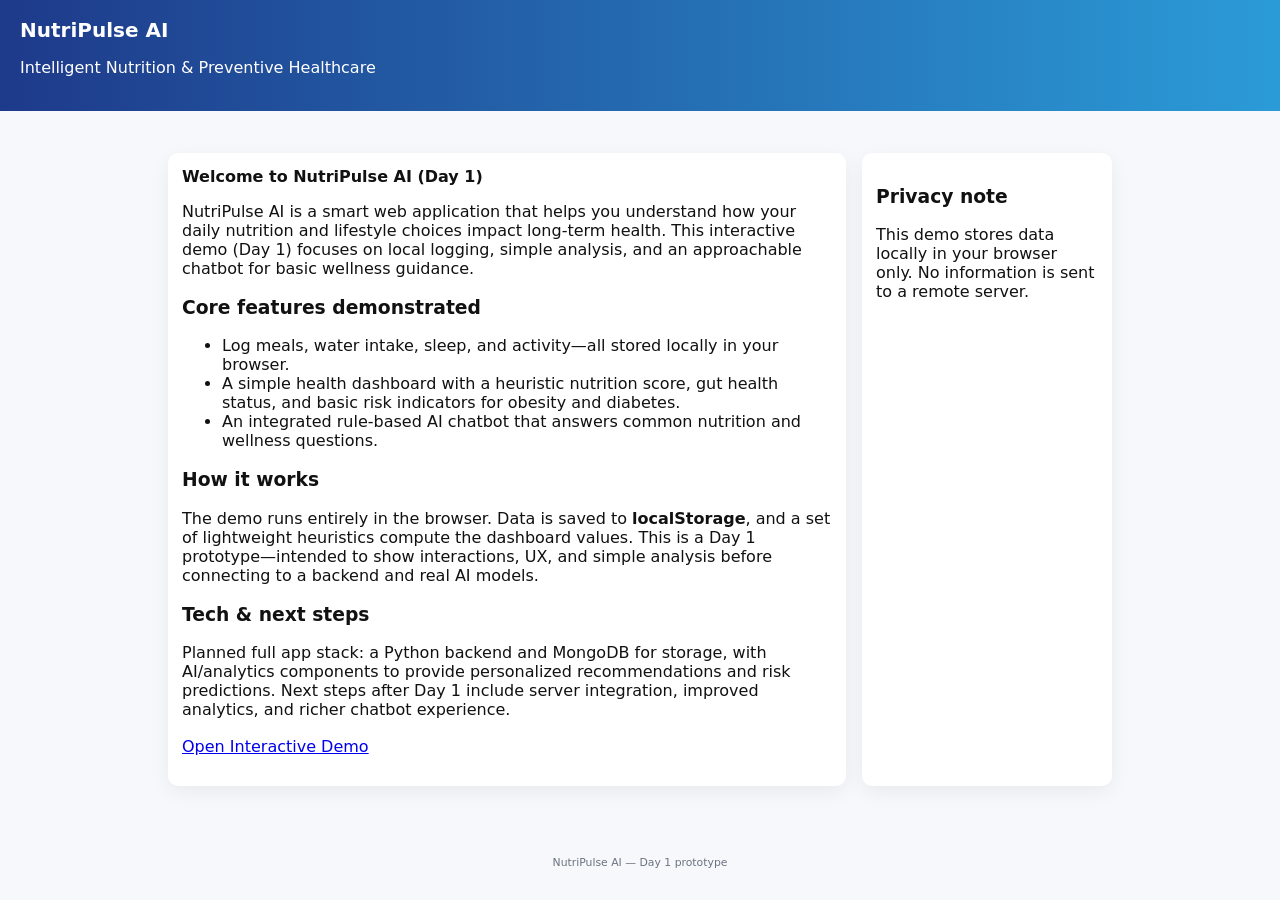
==== home.html @ c59095a5 "chore: initial Day 1 NutriPulse AI demo" ====
<!doctype html>
<html lang="en">
<head>
  <meta charset="utf-8" />
  <meta name="viewport" content="width=device-width,initial-scale=1" />
  <title>NutriPulse AI — Home</title>
  <link rel="stylesheet" href="styles.css">
</head>
<body>
  <header class="site-header">
    <h1>NutriPulse AI</h1>
    <p>Intelligent Nutrition & Preventive Healthcare</p>
  </header>

  <main class="container" style="max-width:980px;margin:24px auto;">
    <div class="card">
      <h2>Welcome to NutriPulse AI (Day 1)</h2>
      <p>NutriPulse AI is a smart web application that helps you understand how your daily nutrition and lifestyle choices impact long-term health. This interactive demo (Day 1) focuses on local logging, simple analysis, and an approachable chatbot for basic wellness guidance.</p>

      <h3>Core features demonstrated</h3>
      <ul>
        <li>Log meals, water intake, sleep, and activity—all stored locally in your browser.</li>
        <li>A simple health dashboard with a heuristic nutrition score, gut health status, and basic risk indicators for obesity and diabetes.</li>
        <li>An integrated rule-based AI chatbot that answers common nutrition and wellness questions.</li>
      </ul>

      <h3>How it works</h3>
      <p>The demo runs entirely in the browser. Data is saved to <strong>localStorage</strong>, and a set of lightweight heuristics compute the dashboard values. This is a Day 1 prototype—intended to show interactions, UX, and simple analysis before connecting to a backend and real AI models.</p>

      <h3>Tech & next steps</h3>
      <p>Planned full app stack: a Python backend and MongoDB for storage, with AI/analytics components to provide personalized recommendations and risk predictions. Next steps after Day 1 include server integration, improved analytics, and richer chatbot experience.</p>

      <p style="margin-top:18px"><a class="btn" href="index.html">Open Interactive Demo</a></p>
    </div>

    <div class="card">
      <h3>Privacy note</h3>
      <p>This demo stores data locally in your browser only. No information is sent to a remote server.</p>
    </div>
  </main>

  <footer class="site-footer">
    <small>NutriPulse AI — Day 1 prototype</small>
  </footer>
</body>
</html>
---- styles.css ----
:root{--bg:#f6f8fb;--card:#ffffff;--accent:#2b9bd7;--muted:#6b7280;--danger:#e11d48}
*{box-sizing:border-box;font-family:Inter,Segoe UI,Roboto,system-ui,-apple-system,'Helvetica Neue',Arial}
body{margin:0;background:var(--bg);color:#111}
.site-header{background:linear-gradient(90deg,#1e3a8a,#2b9bd7);color:#fff;padding:18px 20px}
.site-header h1{margin:0;font-size:20px}
.container{display:flex;gap:16px;padding:18px}
.left{flex:1;min-width:320px}
.right{width:380px}
.card{background:var(--card);padding:14px;border-radius:10px;box-shadow:0 6px 20px rgba(20,20,40,0.06);margin-bottom:14px}
.card h2{margin:0 0 8px 0;font-size:16px}
form input, form select{width:100%;padding:8px;margin:6px 0;border:1px solid #e6e9ef;border-radius:6px}
form label{display:block;margin:6px 0;font-size:13px;color:var(--muted)}
form button{background:var(--accent);color:#fff;border:0;padding:8px 12px;border-radius:6px;cursor:pointer}
.two-cols{display:grid;grid-template-columns:1fr 1fr;gap:10px}
.dash-grid{display:grid;grid-template-columns:1fr 1fr;gap:8px}
.dash-item{background:#fafcff;padding:10px;border-radius:8px;text-align:center}
.dash-item h3{margin:0;font-size:13px;color:var(--muted)}
#nutrition-score,#gut-health,#obesity-risk,#diabetes-risk{font-weight:700;font-size:18px;margin-top:6px}
.chat-log{height:200px;overflow:auto;border:1px dashed #eef2ff;padding:8px;border-radius:8px;background:#fbfdff}
.chat-log .msg{margin:6px 0;padding:8px;border-radius:8px}
.chat-log .user{background:#e6f5ff;text-align:right}
.chat-log .bot{background:#f1f5f9}
#entries{max-height:220px;overflow:auto}
.entry{padding:8px;border-bottom:1px solid #f1f3f5;display:flex;justify-content:space-between;align-items:center}
.danger{background:transparent;color:var(--danger);border:1px solid #fde2e8;padding:8px}
.site-footer{padding:12px;text-align:center;color:var(--muted);font-size:13px}
@media(max-width:900px){.container{flex-direction:column}.right{width:100%}}
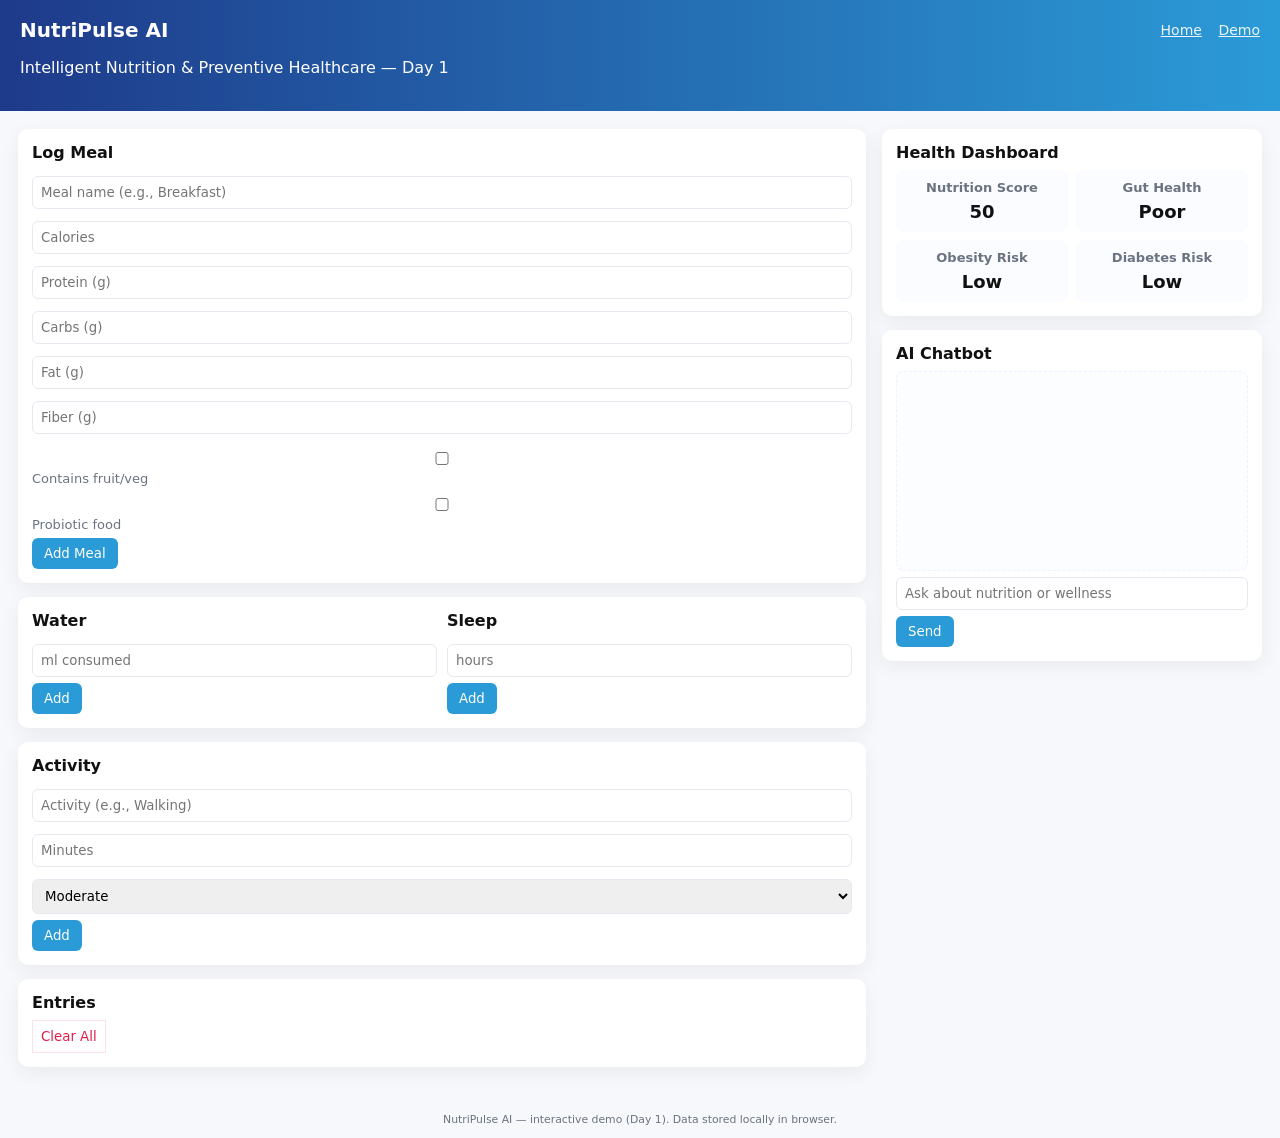
==== commit c3a181d0: "chore: swap landing and demo filenames/content" ====
--- a/home.html
+++ b/home.html
@@ -3,44 +3,114 @@
 <head>
   <meta charset="utf-8" />
   <meta name="viewport" content="width=device-width,initial-scale=1" />
-  <title>NutriPulse AI — Home</title>
+  <title>NutriPulse AI — Day 1</title>
   <link rel="stylesheet" href="styles.css">
 </head>
 <body>
   <header class="site-header">
-    <h1>NutriPulse AI</h1>
-    <p>Intelligent Nutrition & Preventive Healthcare</p>
+    <div style="display:flex;justify-content:space-between;align-items:center">
+      <h1 style="margin:0;font-size:20px">NutriPulse AI</h1>
+      <nav style="font-size:14px">
+        <a href="index.html" style="color:rgba(255,255,255,0.9);margin-right:12px">Home</a>
+        <a href="home.html" style="color:rgba(255,255,255,0.9)">Demo</a>
+      </nav>
+    </div>
+    <p>Intelligent Nutrition & Preventive Healthcare — Day 1</p>
   </header>
 
-  <main class="container" style="max-width:980px;margin:24px auto;">
-    <div class="card">
-      <h2>Welcome to NutriPulse AI (Day 1)</h2>
-      <p>NutriPulse AI is a smart web application that helps you understand how your daily nutrition and lifestyle choices impact long-term health. This interactive demo (Day 1) focuses on local logging, simple analysis, and an approachable chatbot for basic wellness guidance.</p>
+  <main class="container">
+    <section class="left">
+      <div class="card">
+        <h2>Log Meal</h2>
+        <form id="meal-form">
+          <input name="name" placeholder="Meal name (e.g., Breakfast)" required />
+          <input name="calories" type="number" placeholder="Calories" required />
+          <input name="protein" type="number" placeholder="Protein (g)" />
+          <input name="carbs" type="number" placeholder="Carbs (g)" />
+          <input name="fat" type="number" placeholder="Fat (g)" />
+          <input name="fiber" type="number" placeholder="Fiber (g)" />
+          <label><input type="checkbox" name="fruit"> Contains fruit/veg</label>
+          <label><input type="checkbox" name="probiotic"> Probiotic food</label>
+          <button type="submit">Add Meal</button>
+        </form>
+      </div>
 
-      <h3>Core features demonstrated</h3>
-      <ul>
-        <li>Log meals, water intake, sleep, and activity—all stored locally in your browser.</li>
-        <li>A simple health dashboard with a heuristic nutrition score, gut health status, and basic risk indicators for obesity and diabetes.</li>
-        <li>An integrated rule-based AI chatbot that answers common nutrition and wellness questions.</li>
-      </ul>
+      <div class="card two-cols">
+        <div>
+          <h2>Water</h2>
+          <form id="water-form">
+            <input name="ml" type="number" placeholder="ml consumed" required />
+            <button>Add</button>
+          </form>
+        </div>
+        <div>
+          <h2>Sleep</h2>
+          <form id="sleep-form">
+            <input name="hours" type="number" step="0.25" placeholder="hours" required />
+            <button>Add</button>
+          </form>
+        </div>
+      </div>
 
-      <h3>How it works</h3>
-      <p>The demo runs entirely in the browser. Data is saved to <strong>localStorage</strong>, and a set of lightweight heuristics compute the dashboard values. This is a Day 1 prototype—intended to show interactions, UX, and simple analysis before connecting to a backend and real AI models.</p>
+      <div class="card">
+        <h2>Activity</h2>
+        <form id="activity-form">
+          <input name="type" placeholder="Activity (e.g., Walking)" required />
+          <input name="minutes" type="number" placeholder="Minutes" required />
+          <select name="intensity">
+            <option value="low">Low</option>
+            <option value="moderate" selected>Moderate</option>
+            <option value="high">High</option>
+          </select>
+          <button>Add</button>
+        </form>
+      </div>
 
-      <h3>Tech & next steps</h3>
-      <p>Planned full app stack: a Python backend and MongoDB for storage, with AI/analytics components to provide personalized recommendations and risk predictions. Next steps after Day 1 include server integration, improved analytics, and richer chatbot experience.</p>
+      <div class="card">
+        <h2>Entries</h2>
+        <div id="entries"></div>
+        <button id="clear-data" class="danger">Clear All</button>
+      </div>
+    </section>
 
-      <p style="margin-top:18px"><a class="btn" href="index.html">Open Interactive Demo</a></p>
-    </div>
+    <aside class="right">
+      <div class="card dashboard">
+        <h2>Health Dashboard</h2>
+        <div class="dash-grid">
+          <div class="dash-item">
+            <h3>Nutrition Score</h3>
+            <div id="nutrition-score">—</div>
+          </div>
+          <div class="dash-item">
+            <h3>Gut Health</h3>
+            <div id="gut-health">—</div>
+          </div>
+          <div class="dash-item">
+            <h3>Obesity Risk</h3>
+            <div id="obesity-risk">—</div>
+          </div>
+          <div class="dash-item">
+            <h3>Diabetes Risk</h3>
+            <div id="diabetes-risk">—</div>
+          </div>
+        </div>
+      </div>
 
-    <div class="card">
-      <h3>Privacy note</h3>
-      <p>This demo stores data locally in your browser only. No information is sent to a remote server.</p>
-    </div>
+      <div class="card chatbot">
+        <h2>AI Chatbot</h2>
+        <div id="chat-log" class="chat-log"></div>
+        <form id="chat-form">
+          <input id="chat-input" placeholder="Ask about nutrition or wellness" autocomplete="off" />
+          <button>Send</button>
+        </form>
+      </div>
+    </aside>
   </main>
 
   <footer class="site-footer">
-    <small>NutriPulse AI — Day 1 prototype</small>
+    <small>NutriPulse AI — interactive demo (Day 1). Data stored locally in browser.</small>
   </footer>
+
+  <script src="script.js"></script>
 </body>
 </html>
